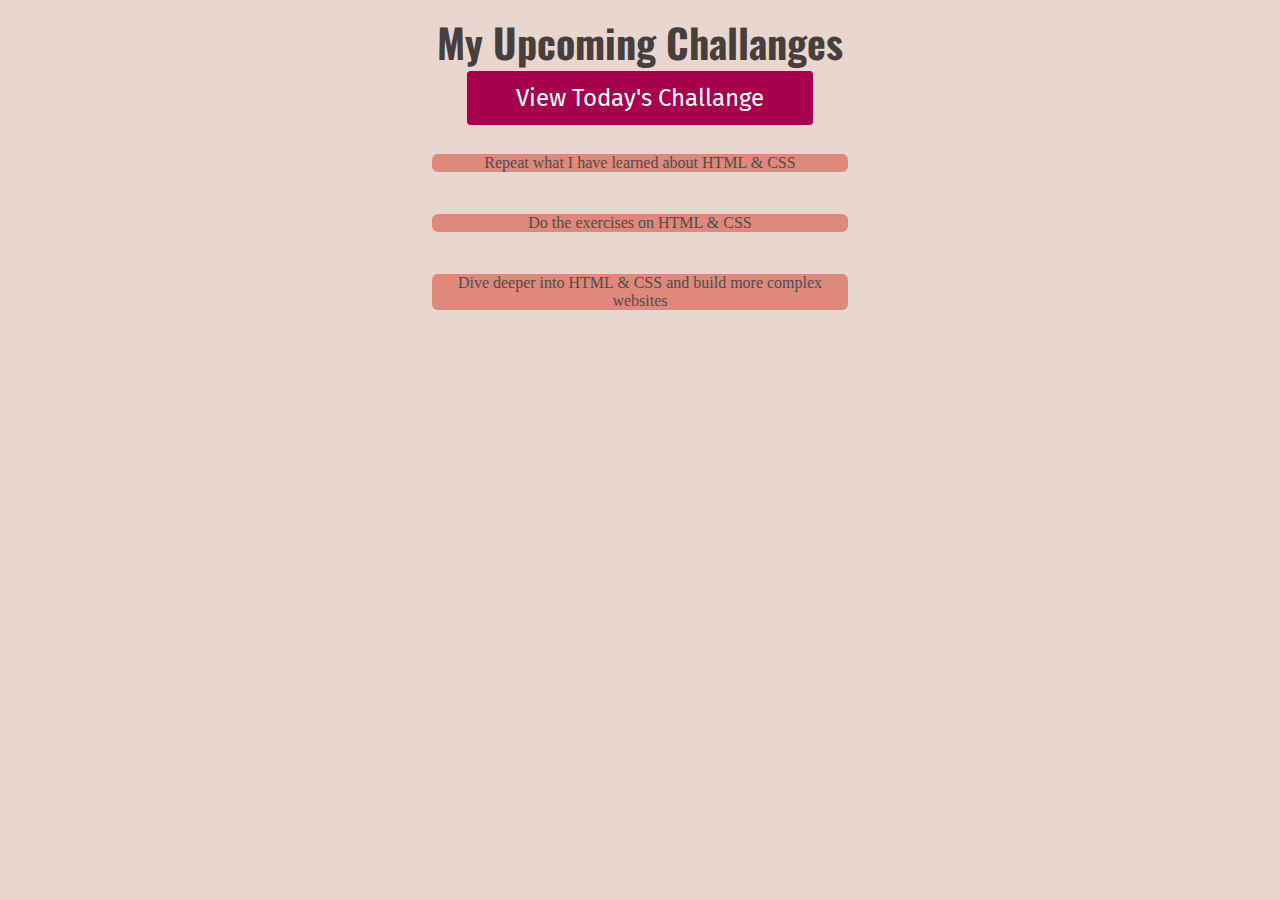
==== Day 6-8/full-week.html @ fcc38397 "My work through learning" ====
<!DOCTYPE html>
<html lang="en">
<head>
    <link rel="preconnect" href="https://fonts.googleapis.com">
    <link rel="preconnect" href="https://fonts.gstatic.com" crossorigin>
    <link href="https://fonts.googleapis.com/css2?family=Fira+Sans:wght@400;700&family=Oswald:wght@700&display=swap" rel="stylesheet">
    <link rel="stylesheet" href="styles/shared.css">
    <link rel="stylesheet" href="styles/full-week.css">
    <meta charset="UTF-8">  
    <title>My Upcoming Challanges</title>
</head>
<body>
    <h1>My Upcoming Challanges</h1>
    <a href="index.html">View Today's Challange</a>
    <ol>
        <li>Repeat what I have learned about HTML & CSS</li>
        <li>Do the exercises on HTML & CSS</li>
        <li>Dive deeper into HTML & CSS and build more complex websites</li>
    </ol>
</body>
</html>
---- Day 6-8/styles/shared.css ----
title {
    text-align: center;
    color: rgb(2, 11, 31);
    font-family: sans-serif, 'Fira Sans';
}

body {
    text-align: center;
    background-color: rgb(233, 215, 207);
    color: rgb(83, 75, 75);
}
h1 {
    font-family: 'Oswald', sans-serif;

}

p {
    font-family: 'Fira Sans', sans-serif;
}

a {
    font-family: 'Fira Sans', sans-serif;
    text-decoration: none;
    color: rgb(167, 1, 78);
}

a:hover {
    color: aqua;
    size: 30px;
    text-decoration: underline;
}
---- Day 6-8/styles/full-week.css ----
li {
    margin: 42px;
    background-color: rgb(223, 136, 124);
    border-radius: 6px;
}

ol {
    list-style: none;
    width: 500px;
    margin: 36px auto 0 auto;
    padding: 0;
}

h1 {
    font-size: 40px;
    color: rgb(71, 62, 62);
    margin: 12px 0px;
}

a {
    background-color: rgb(167, 1, 78);
    color: white;
    border-radius: 4px;
    font-size: 24px;
    padding: 12px 48px;
    border: 1px solid rgb(167, 1, 78);
}

a:hover {
    text-decoration: none;
    background-color: rgb(180, 12, 90);
}
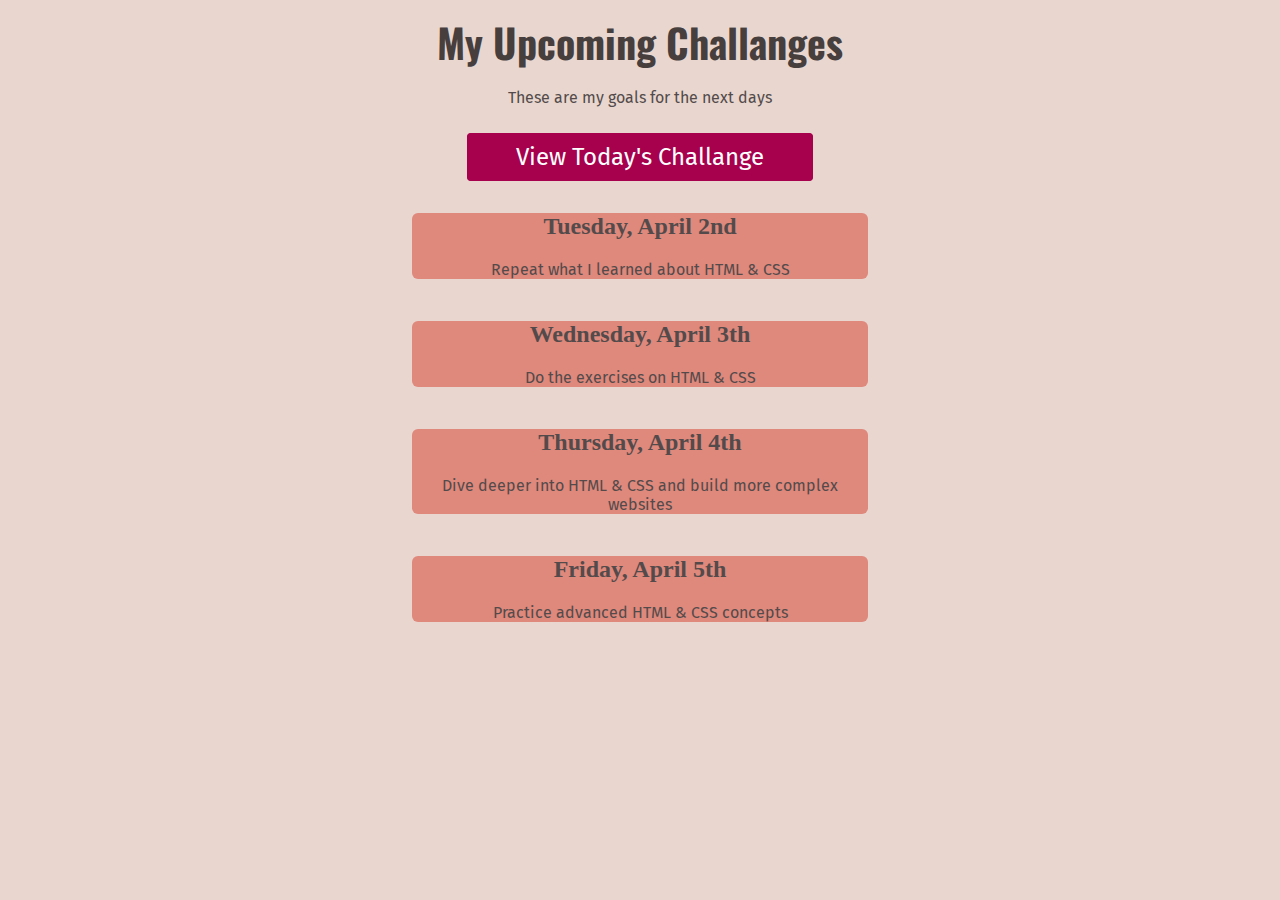
==== commit 397cfc35: "first commit" ====
--- a/Day 6-8/full-week.html
+++ b/Day 6-8/full-week.html
@@ -1,21 +1,42 @@
 <!DOCTYPE html>
 <html lang="en">
-<head>
-    <link rel="preconnect" href="https://fonts.googleapis.com">
-    <link rel="preconnect" href="https://fonts.gstatic.com" crossorigin>
-    <link href="https://fonts.googleapis.com/css2?family=Fira+Sans:wght@400;700&family=Oswald:wght@700&display=swap" rel="stylesheet">
-    <link rel="stylesheet" href="styles/shared.css">
-    <link rel="stylesheet" href="styles/full-week.css">
-    <meta charset="UTF-8">  
+  <head>
+    <link rel="preconnect" href="https://fonts.googleapis.com" />
+    <link rel="preconnect" href="https://fonts.gstatic.com" crossorigin />
+    <link
+      href="https://fonts.googleapis.com/css2?family=Fira+Sans:wght@400;700&family=Oswald:wght@700&display=swap"
+      rel="stylesheet"
+    />
+    <link rel="stylesheet" href="styles/shared.css" />
+    <link rel="stylesheet" href="styles/full-week.css" />
+    <meta charset="UTF-8" />
     <title>My Upcoming Challanges</title>
-</head>
-<body>
-    <h1>My Upcoming Challanges</h1>
-    <a href="index.html">View Today's Challange</a>
-    <ol>
-        <li>Repeat what I have learned about HTML & CSS</li>
-        <li>Do the exercises on HTML & CSS</li>
-        <li>Dive deeper into HTML & CSS and build more complex websites</li>
-    </ol>
-</body>
-</html>+  </head>
+  <body>
+    <header>
+        <h1>My Upcoming Challanges</h1>
+        <p id="description">These are my goals for the next days</p>
+        <a href="index.html">View Today's Challange</a>
+    </header>
+    <main>
+        <ol>
+            <li>
+                <h2>Tuesday, April 2nd</h2>
+                <p>Repeat what I learned about HTML & CSS</p>
+            </li>
+            <li>
+                <h2>Wednesday, April 3th</h2>
+                <p>Do the exercises on HTML & CSS</p>
+            </li>
+            <li>
+                <h2>Thursday, April 4th</h2>
+                <p>Dive deeper into HTML & CSS and build more complex websites</p>
+            </li>
+            <li>
+                <h2>Friday, April 5th</h2>
+                <p>Practice advanced HTML & CSS concepts</p>
+            </li>
+        </ol>
+    </main>
+  </body>
+</html>
--- a/Day 6-8/styles/shared.css
+++ b/Day 6-8/styles/shared.css
@@ -16,6 +16,7 @@
 
 p {
     font-family: 'Fira Sans', sans-serif;
+    margin-bottom: 36px;
 }
 
 a {
--- a/Day 6-8/styles/full-week.css
+++ b/Day 6-8/styles/full-week.css
@@ -6,7 +6,7 @@
 
 ol {
     list-style: none;
-    width: 500px;
+    width: 540px;
     margin: 36px auto 0 auto;
     padding: 0;
 }
@@ -16,13 +16,16 @@
     color: rgb(71, 62, 62);
     margin: 12px 0px;
 }
+#description {
+    margin-bottom: 36px;
+}
 
 a {
     background-color: rgb(167, 1, 78);
     color: white;
     border-radius: 4px;
     font-size: 24px;
-    padding: 12px 48px;
+    padding: 9px 48px;
     border: 1px solid rgb(167, 1, 78);
 }
 
